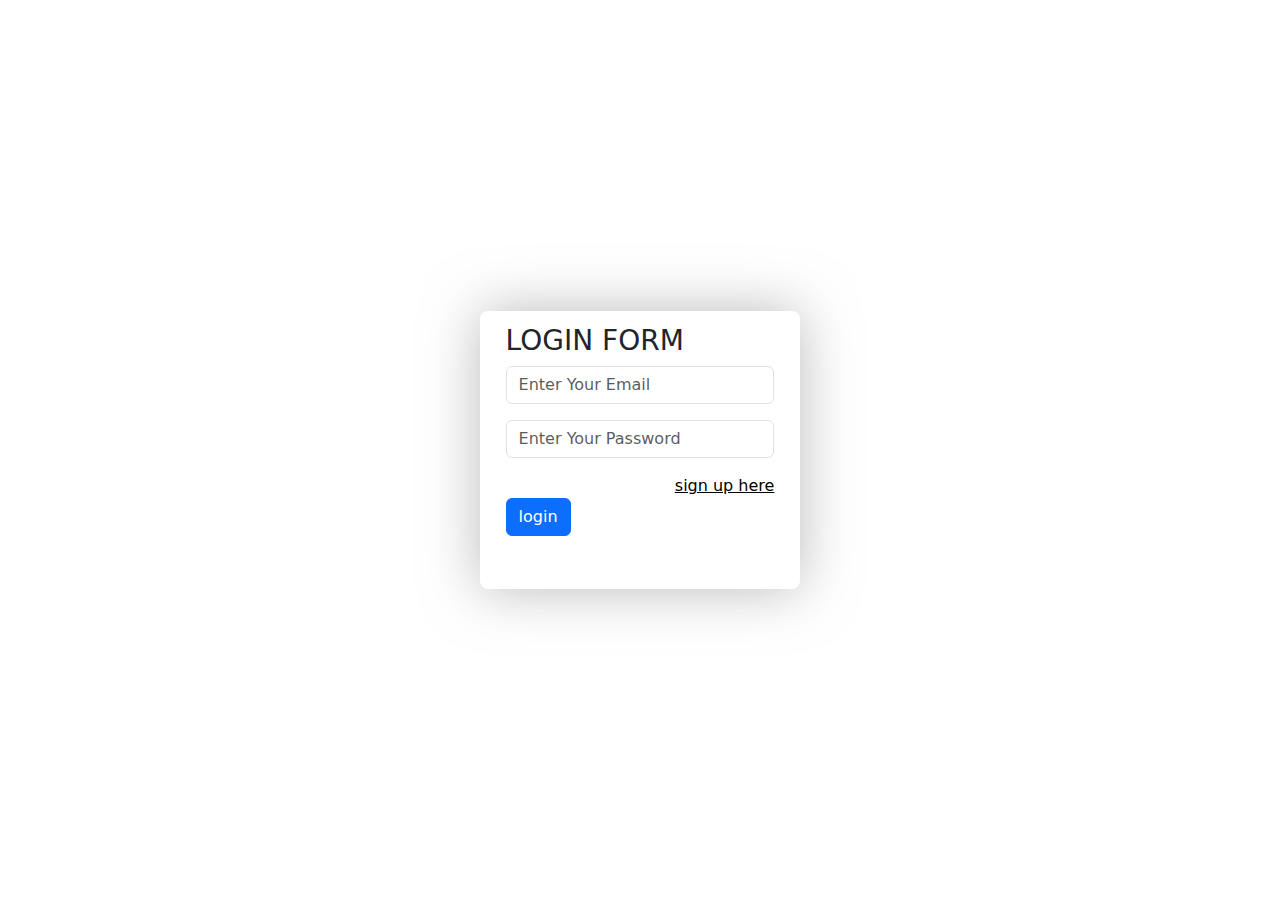
==== login.html @ 6a0955e2 "add" ====
<!DOCTYPE html>
<html lang="en">
<head>
    <meta charset="UTF-8">
    <meta name="viewport" content="width=device-width, initial-scale=1.0">
    <title>Document</title>
    <link rel="stylesheet" href="login.css">
    <link rel="stylesheet" href="https://cdn.jsdelivr.net/npm/bootstrap@5.3.3/dist/css/bootstrap.min.css">
    <script src="https://cdn.jsdelivr.net/npm/bootstrap@5.3.3/dist/js/bootstrap.bundle.min.js"></script>
</head>
<body>
    <form>
        <!-- Email input -->
        <h3>
          LOGIN FORM
        </h3>
        <div data-mdb-input-init class="form-outline">
          <input type="email" id="form2Example1" class="form-control" placeholder="Enter Your Email"/>
          <p id="emailerror" class="error"></p>
        </div>
      
        <!-- Password input -->
        <div data-mdb-input-init class="form-outline">
          <input type="text" id="form2Example2" class="form-control" placeholder="Enter Your Password" />
          <p id="passerror" class="error"></p>
        </div>
      <div id="signlink">
        <a href="./signup.html">sign up here</a>
      </div>
        <!-- Submit button -->
        <button  type="button" data-mdb-button-init data-mdb-ripple-init class="btn btn-primary btn-block mb-4" id="login">login</button>
        <p id="msg" class="error"></p>
        </div>
      </form>



      <script src="main.js"></script>
</body>
</html>
---- login.css ----
body{
    display: flex;
    justify-content: center;
    align-items: center;
    width: 100%;
    height: 100vh;
}
form{
    width: 20em;
    border-radius: 8px;
    box-shadow: 0px 0px 55px 0px rgba(128, 128, 128, 0.546);
    padding: 1% 2%;
}
.error{
    color: red !important;
}
#signlink{
    display: flex;
    justify-content: right;
}
#signlink a{
    text-decoration: underline;
    color: black;
}
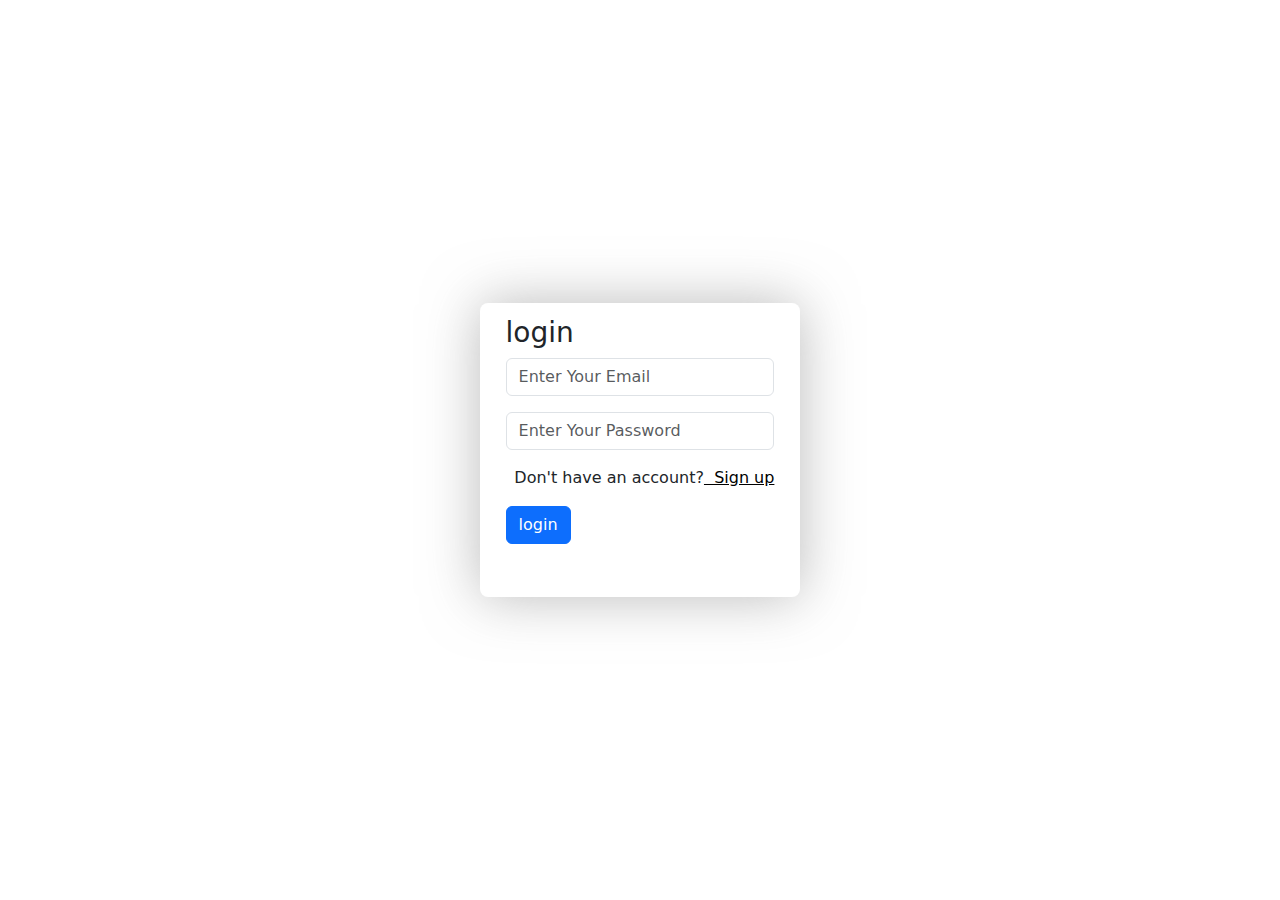
==== commit 3b79829a: "som edit" ====
--- a/login.html
+++ b/login.html
@@ -1,40 +1,44 @@
 <!DOCTYPE html>
 <html lang="en">
+
 <head>
-    <meta charset="UTF-8">
-    <meta name="viewport" content="width=device-width, initial-scale=1.0">
-    <title>Document</title>
-    <link rel="stylesheet" href="login.css">
-    <link rel="stylesheet" href="https://cdn.jsdelivr.net/npm/bootstrap@5.3.3/dist/css/bootstrap.min.css">
-    <script src="https://cdn.jsdelivr.net/npm/bootstrap@5.3.3/dist/js/bootstrap.bundle.min.js"></script>
+  <meta charset="UTF-8">
+  <meta name="viewport" content="width=device-width, initial-scale=1.0">
+  <title>Document</title>
+  <link rel="stylesheet" href="login.css">
+  <link rel="stylesheet" href="https://cdn.jsdelivr.net/npm/bootstrap@5.3.3/dist/css/bootstrap.min.css">
+  <script src="https://cdn.jsdelivr.net/npm/bootstrap@5.3.3/dist/js/bootstrap.bundle.min.js"></script>
 </head>
+
 <body>
-    <form>
-        <!-- Email input -->
-        <h3>
-          LOGIN FORM
-        </h3>
-        <div data-mdb-input-init class="form-outline">
-          <input type="email" id="form2Example1" class="form-control" placeholder="Enter Your Email"/>
-          <p id="emailerror" class="error"></p>
-        </div>
-      
-        <!-- Password input -->
-        <div data-mdb-input-init class="form-outline">
-          <input type="text" id="form2Example2" class="form-control" placeholder="Enter Your Password" />
-          <p id="passerror" class="error"></p>
-        </div>
-      <div id="signlink">
-        <a href="./signup.html">sign up here</a>
-      </div>
-        <!-- Submit button -->
-        <button  type="button" data-mdb-button-init data-mdb-ripple-init class="btn btn-primary btn-block mb-4" id="login">login</button>
-        <p id="msg" class="error"></p>
-        </div>
-      </form>
+  <form>
+    <!-- Email input -->
+    <h3>
+      login
+    </h3>
+    <div data-mdb-input-init class="form-outline">
+      <input type="email" id="form2Example1" class="form-control" placeholder="Enter Your Email" />
+      <p id="emailerror" class="error"></p>
+    </div>
+
+    <!-- Password input -->
+    <div data-mdb-input-init class="form-outline">
+      <input type="text" id="form2Example2" class="form-control" placeholder="Enter Your Password" />
+      <p id="passerror" class="error"></p>
+    </div>
+    <div id="signlink">
+     <span>Don't have an account?</span> <a href="./signup.html">&nbsp;&nbsp;Sign up<a>
+    </div>
+    <!-- Submit button -->
+    <button type="button" data-mdb-button-init data-mdb-ripple-init class="btn btn-primary btn-block mb-4"
+      id="login">login</button>
+    <p id="msg" class="error"></p>
+    </div>
+  </form>
 
 
 
-      <script src="main.js"></script>
+  <script src="main.js"></script>
 </body>
+
 </html>--- a/login.css
+++ b/login.css
@@ -17,6 +17,8 @@
 #signlink{
     display: flex;
     justify-content: right;
+    margin-top: 1em;
+    margin-bottom: 1em;
 }
 #signlink a{
     text-decoration: underline;
